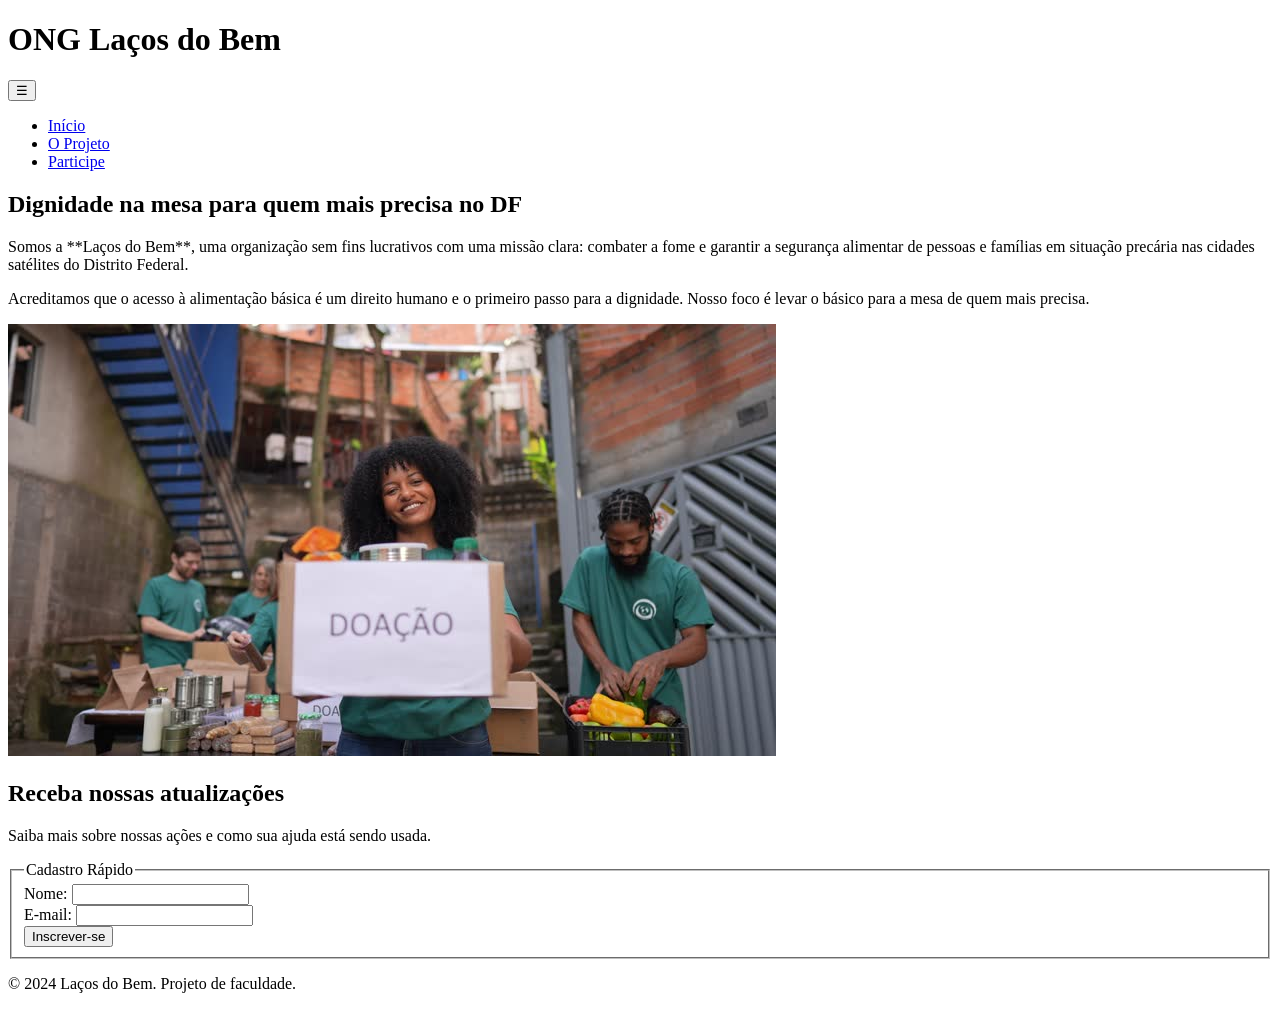
==== index.html @ 1b464062 "Etapa 1: Estrutura HTML Pura" ====
<!DOCTYPE html>
<html lang="pt-br">
<head>
    <meta charset="UTF-8">
    <meta name="viewport" content="width=device-width, initial-scale=1.0">
    <title>Laços do Bem - Comunidades do DF</title>
    
</head>
<body>

    <header>
        <h1>ONG Laços do Bem</h1>
    </header>

    <nav>
        <button class="menu-hamburger" aria-label="Abrir menu">☰</button>
        <ul>
            <li><a href="index.html">Início</a></li>
            <li><a href="projeto.html">O Projeto</a></li>
            <li><a href="cadastro.html">Participe</a></li>
        </ul>
    </nav>

    <main>

        <section id="apresentacao">
            <h2>Dignidade na mesa para quem mais precisa no DF</h2>
            <p>
                Somos a **Laços do Bem**, uma organização sem fins lucrativos com uma missão clara: 
                combater a fome e garantir a segurança alimentar de pessoas e famílias em situação precária
                nas cidades satélites do Distrito Federal.
            </p>
            <p>
                Acreditamos que o acesso à alimentação básica é um direito humano e o primeiro passo para
                a dignidade. Nosso foco é levar o básico para a mesa de quem mais precisa.
            </p>
        </section>

        <section id="hero-image">
            <img src="../Imagens/doacao_caixa.jpg" alt="Voluntária da ONG Laços do Bem segurando caixa de doação.">
        </section>


        <section id="newsletter">
            <h2>Receba nossas atualizações</h2>
            <p>Saiba mais sobre nossas ações e como sua ajuda está sendo usada.</p>
            <form action="#" method="post">
                <fieldset>
                    <legend>Cadastro Rápido</legend>
                    <div>
                        <label for="nome-news">Nome:</label>
                        <input type="text" id="nome-news" name="nome_newsletter">
                    </div>
                    <div>
                        <label for="email-news">E-mail:</label>
                        <input type="email" id="email-news" name="email_newsletter" required>
                    </div>
                    <button type="submit">Inscrever-se</button>
                </fieldset>
            </form>
        </section>

    </main>

    <footer>
        <p>&copy; 2024 Laços do Bem. Projeto de faculdade.</p>
    </footer>

</body>
</html>
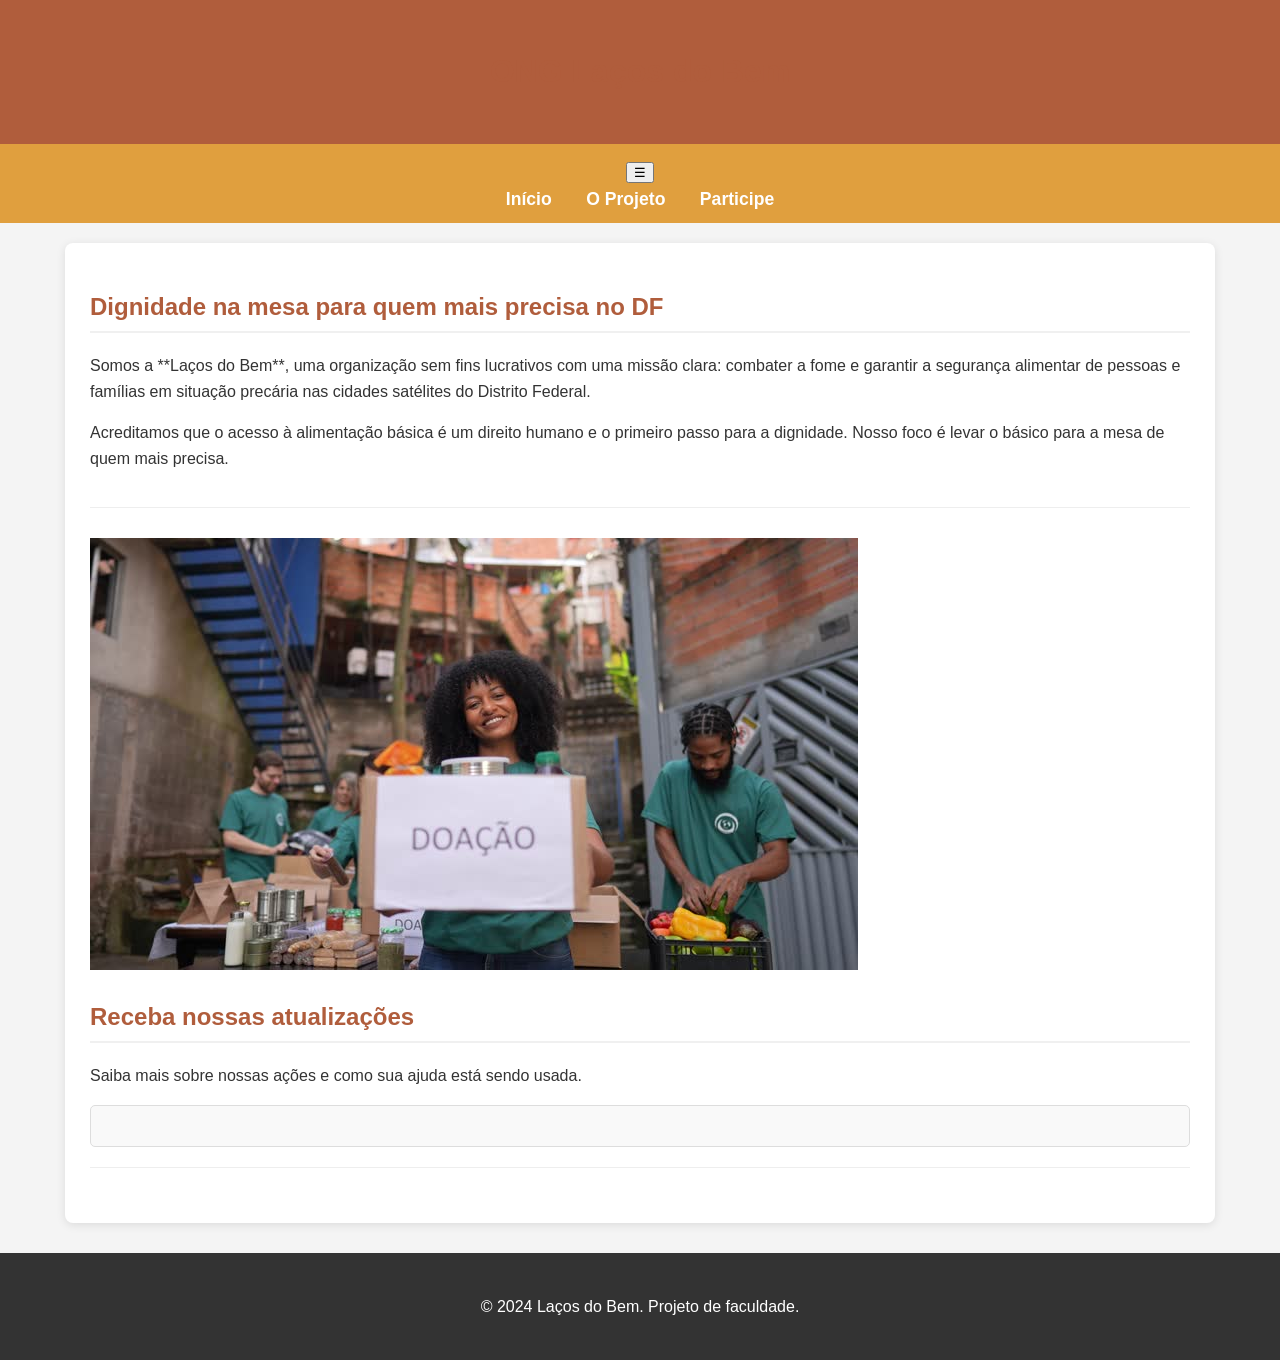
==== commit b5e9a385: "Etapa 2: Adiciona CSS (cores quentes) e melhora textos" ====
--- a/index.html
+++ b/index.html
@@ -4,7 +4,7 @@
     <meta charset="UTF-8">
     <meta name="viewport" content="width=device-width, initial-scale=1.0">
     <title>Laços do Bem - Comunidades do DF</title>
-    
+    <link rel="stylesheet" href="CSS/style.css">
 </head>
 <body>
 
@@ -22,7 +22,6 @@
     </nav>
 
     <main>
-
         <section id="apresentacao">
             <h2>Dignidade na mesa para quem mais precisa no DF</h2>
             <p>
@@ -36,28 +35,16 @@
             </p>
         </section>
 
-        <section id="hero-image">
-            <img src="../Imagens/doacao_caixa.jpg" alt="Voluntária da ONG Laços do Bem segurando caixa de doação.">
-        </section>
+        <div id="hero-image">
+            <img src="Imagens/doacao_caixa.jpg" alt="Voluntária da ONG Laços do Bem segurando caixa de doação.">
+        </div>
 
 
         <section id="newsletter">
             <h2>Receba nossas atualizações</h2>
             <p>Saiba mais sobre nossas ações e como sua ajuda está sendo usada.</p>
             <form action="#" method="post">
-                <fieldset>
-                    <legend>Cadastro Rápido</legend>
-                    <div>
-                        <label for="nome-news">Nome:</label>
-                        <input type="text" id="nome-news" name="nome_newsletter">
-                    </div>
-                    <div>
-                        <label for="email-news">E-mail:</label>
-                        <input type="email" id="email-news" name="email_newsletter" required>
-                    </div>
-                    <button type="submit">Inscrever-se</button>
-                </fieldset>
-            </form>
+                </form>
         </section>
 
     </main>
@@ -66,5 +53,6 @@
         <p>&copy; 2024 Laços do Bem. Projeto de faculdade.</p>
     </footer>
 
+    <script src="JS/script.js"></script>
 </body>
 </html>
--- a/CSS/style.css
+++ b/CSS/style.css
@@ -0,0 +1,102 @@
+/* --- GLOBAIS --- */
+body {
+    font-family: Arial, sans-serif;
+    line-height: 1.6;
+    background-color: #f4f4f4;
+    color: #333;
+    margin: 0;
+    padding: 0;
+}
+
+/* --- ESTRUTURA PRINCIPAL (CORES QUENTES) --- */
+header, footer {
+    width: 100%;
+    color: #ffffff;
+    text-align: center;
+    padding: 25px 0;
+}
+header {
+    background-color: #b05d3c; /* --- MUDOU: Era Azul Escuro, agora é Terracota Escuro --- */
+    border-bottom: 5px solid #e09f3e; /* --- MUDOU: Era Azul Vibrante, agora é Mostarda/Ouro --- */
+}
+footer {
+    background-color: #333; /* Rodapé escuro (Mantido) */
+    margin-top: 30px;
+}
+main {
+    max-width: 1100px;
+    margin: 20px auto;
+    padding: 25px;
+    background-color: #ffffff;
+    border-radius: 8px;
+    box-shadow: 0 2px 10px rgba(0, 0, 0, 0.1);
+}
+
+/* --- NAVEGAÇÃO (CORES QUENTES) --- */
+nav {
+    background-color: #e09f3e; /* --- MUDOU: Era Azul Vibrante, agora é Mostarda/Ouro --- */
+    padding: 10px 0;
+    text-align: center;
+}
+nav ul {
+    list-style: none;
+    padding: 0;
+    margin: 0;
+}
+nav li {
+    display: inline-block;
+    margin: 0 15px;
+}
+nav a {
+    color: #ffffff; /* Texto branco fica bom no mostarda */
+    text-decoration: none;
+    font-weight: bold;
+    font-size: 1.1em;
+}
+nav a:hover {
+    text-decoration: underline;
+}
+
+/* --- TÍTULOS E SEÇÕES (CORES QUENTES) --- */
+section {
+    margin-bottom: 30px;
+    padding-bottom: 20px;
+    border-bottom: 1px solid #eee;
+}
+h1, h2, h3 {
+    color: #b05d3c; /* --- MUDOU: Era Azul Escuro, agora é Terracota Escuro --- */
+}
+h2 {
+    border-bottom: 2px solid #f0f0f0;
+    padding-bottom: 5px;
+}
+
+/* --- FORMULÁRIOS (CORES QUENTES) --- */
+form {
+    background-color: #f9f9f9;
+    padding: 20px;
+    border-radius: 5px;
+    border: 1px solid #ddd;
+}
+fieldset { border: none; padding: 0; margin: 0; }
+legend { font-size: 1.2em; font-weight: bold; color: #333; margin-bottom: 15px; }
+label { display: block; margin-bottom: 5px; font-weight: bold; }
+input[type="text"],
+input[type="email"],
+input[type="tel"],
+textarea,
+select {
+    width: 95%;
+    padding: 10px;
+    margin-bottom: 15px;
+    border: 1px solid #ccc;
+    border-radius: 4px;
+    font-size: 1em;
+}
+button[type="submit"] {
+    background-color: #e09f3e; /* --- MUDOU: Botão com a cor Mostarda/Ouro --- */
+    color: white;
+    padding: 12px 20px;
+    border: none;
+    border-radius: 4px;
+    cursor:
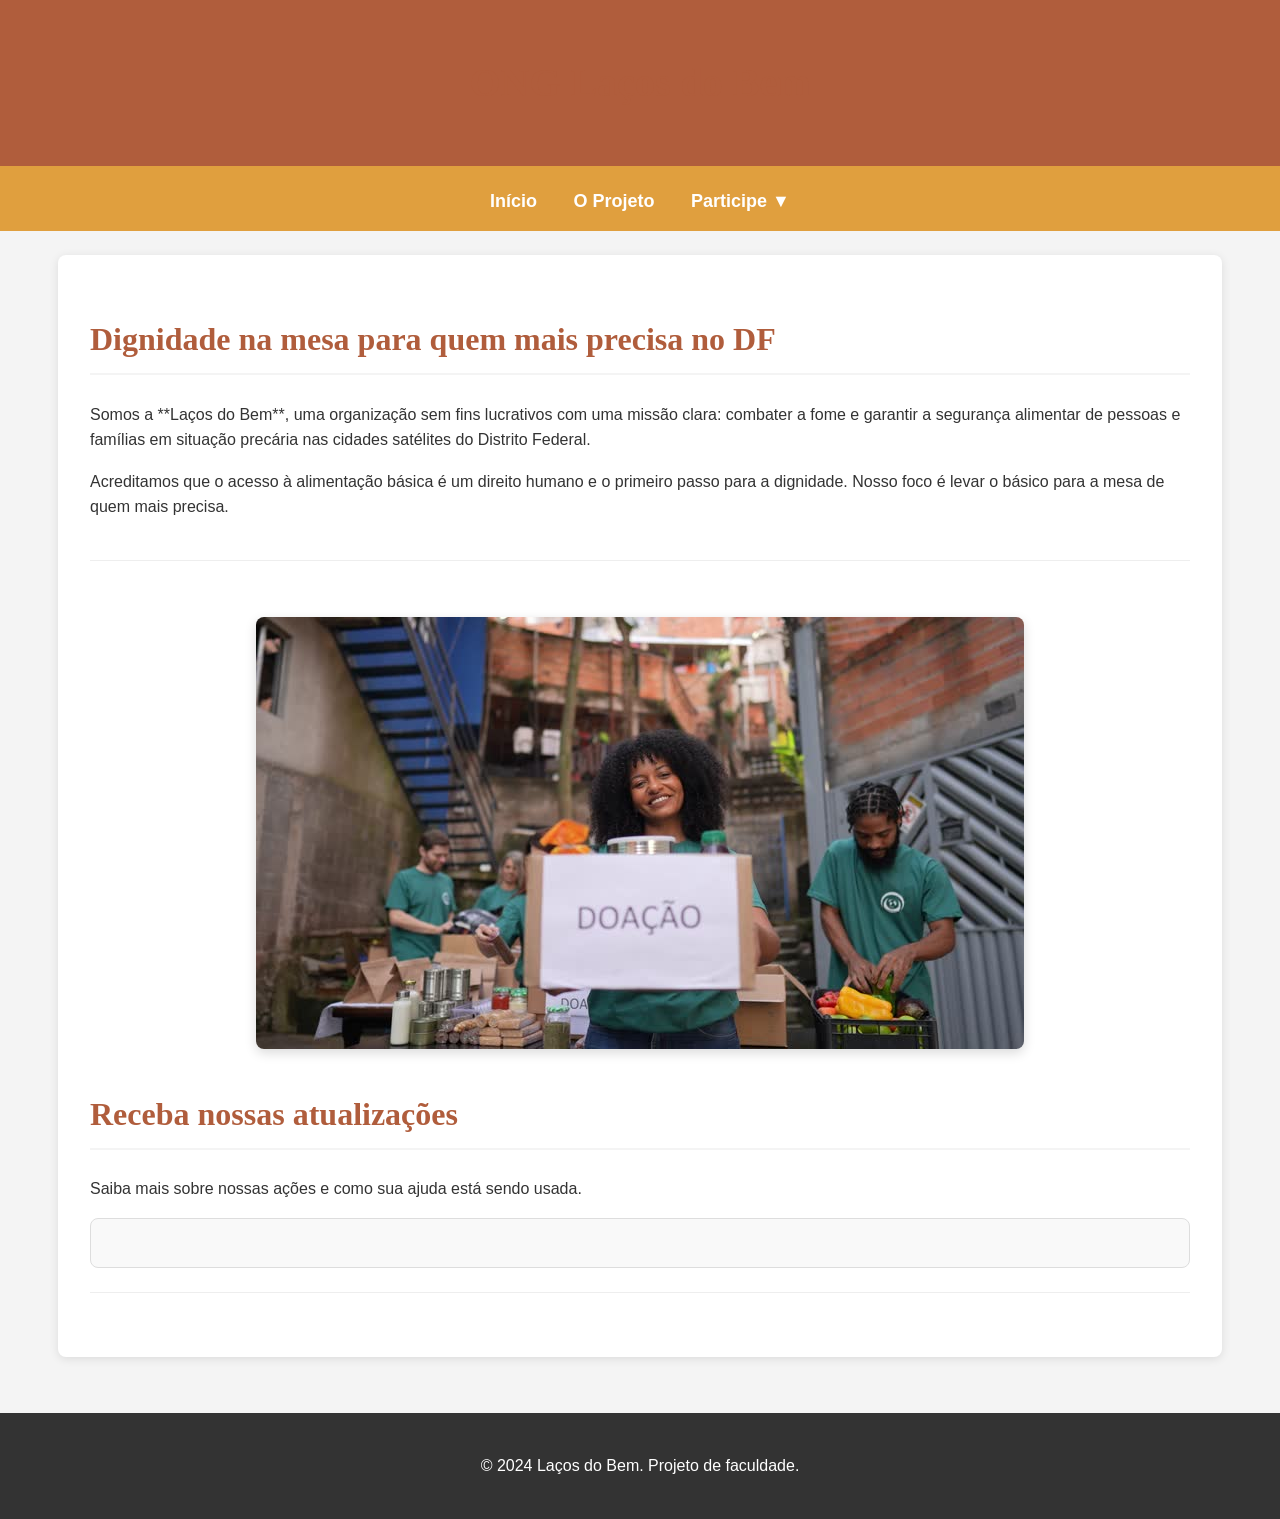
==== commit b49b0bcd: "Feat: Adiciona Submenu, Badges e reorganiza CSS" ====
--- a/index.html
+++ b/index.html
@@ -12,12 +12,18 @@
         <h1>ONG Laços do Bem</h1>
     </header>
 
-    <nav>
+   <nav>
         <button class="menu-hamburger" aria-label="Abrir menu">☰</button>
         <ul>
             <li><a href="index.html">Início</a></li>
             <li><a href="projeto.html">O Projeto</a></li>
-            <li><a href="cadastro.html">Participe</a></li>
+            
+            <li class="dropdown">
+                <a href="cadastro.html">Participe ▼</a> <ul class="submenu">
+                    <li><a href="cadastro.html#formulario-voluntariado">Seja Voluntário</a></li>
+                    <li><a href="cadastro.html#formulario-doacoes">Faça uma Doação</a></li>
+                </ul>
+            </li>
         </ul>
     </nav>
 
--- a/CSS/style.css
+++ b/CSS/style.css
@@ -1,41 +1,109 @@
+/* --- 1. SISTEMA DE DESIGN (VARIÁVEIS) --- */
+:root {
+    /* Paleta de Cores (Item 1.2) */
+    --cor-primaria: #b05d3c;      /* Terracota Escuro */
+    --cor-secundaria: #e09f3e;   /* Mostarda / Ouro */
+    --cor-fundo-claro: #f4f4f4;
+    --cor-fundo-branco: #ffffff;
+    --cor-texto: #333333;
+    --cor-texto-claro: #ffffff;
+    --cor-borda: #dddddd;
+    --cor-destaque-pix: #d9534f;
+    --cor-badge: #28a745;         /* Verde para "Ativo" */
+
+    /* Hierarquia Tipográfica (Item 1.3) */
+    --fonte-principal: Arial, sans-serif;
+    --fonte-titulo: 'Georgia', serif;
+    
+    --fs-base: 16px;
+    --fs-md: 1.125rem;
+    --fs-lg: 1.25rem;
+    --fs-xl: 1.5rem;
+    --fs-xxl: 2rem;
+    --fs-xxxl: 2.5rem;
+    
+    --fw-regular: 400;
+    --fw-bold: 700;
+
+    /* Sistema de Espaçamento (Item 1.4) */
+    --spacing-xs: 4px;
+    --spacing-sm: 8px;
+    --spacing-md: 16px;
+    --spacing-lg: 24px;
+    --spacing-xl: 32px;
+    --spacing-xxl: 48px;
+
+    --largura-maxima: 1100px;
+    --border-radius: 8px;
+}
+
+/* --- 2. LEIAUTES E ESTRUTURA --- */
+
 /* --- GLOBAIS --- */
 body {
-    font-family: Arial, sans-serif;
+    font-family: var(--fonte-principal);
+    font-size: var(--fs-base);
     line-height: 1.6;
-    background-color: #f4f4f4;
-    color: #333;
+    background-color: var(--cor-fundo-claro);
+    color: var(--cor-texto);
     margin: 0;
     padding: 0;
-}
-
-/* --- ESTRUTURA PRINCIPAL (CORES QUENTES) --- */
+
+    /* Item 2.1: LEIAUTE COM CSS GRID */
+    display: grid;
+    grid-template-rows: auto 1fr auto; /* Header, Main (flexível), Footer */
+    min-height: 100vh;
+}
+
+/* ESTRUTURA PRINCIPAL */
 header, footer {
     width: 100%;
-    color: #ffffff;
+    color: var(--cor-texto-claro);
     text-align: center;
-    padding: 25px 0;
+    padding: var(--spacing-lg) 0;
 }
 header {
-    background-color: #b05d3c; /* --- MUDOU: Era Azul Escuro, agora é Terracota Escuro --- */
-    border-bottom: 5px solid #e09f3e; /* --- MUDOU: Era Azul Vibrante, agora é Mostarda/Ouro --- */
+    background-color: var(--cor-primaria);
+    border-bottom: 5px solid var(--cor-secundaria);
 }
 footer {
-    background-color: #333; /* Rodapé escuro (Mantido) */
-    margin-top: 30px;
+    background-color: var(--cor-texto);
+    margin-top: var(--spacing-xl);
 }
 main {
-    max-width: 1100px;
-    margin: 20px auto;
-    padding: 25px;
-    background-color: #ffffff;
-    border-radius: 8px;
+    width: 100%;
+    max-width: var(--largura-maxima);
+    margin: var(--spacing-lg) auto;
+    padding: var(--spacing-xl);
+    background-color: var(--cor-fundo-branco);
+    border-radius: var(--border-radius);
     box-shadow: 0 2px 10px rgba(0, 0, 0, 0.1);
 }
 
-/* --- NAVEGAÇÃO (CORES QUENTES) --- */
+/* Item 2.2: FLEXBOX (Galeria) */
+#galeria {
+    display: flex;
+    justify-content: space-around;
+    flex-wrap: wrap;
+    gap: var(--spacing-md);
+}
+#galeria figure {
+    margin: 0; /* Gap cuida do espaçamento */
+    text-align: center;
+    flex-basis: 300px;
+}
+#galeria img {
+    border-radius: var(--border-radius);
+    border: 1px solid var(--cor-borda);
+    box-shadow: 0 2px 4px rgba(0,0,0,0.1);
+}
+
+/* --- 3. NAVEGAÇÃO --- */
+
+/* Menu Principal */
 nav {
-    background-color: #e09f3e; /* --- MUDOU: Era Azul Vibrante, agora é Mostarda/Ouro --- */
-    padding: 10px 0;
+    background-color: var(--cor-secundaria);
+    padding: var(--spacing-md) 0;
     text-align: center;
 }
 nav ul {
@@ -45,42 +113,70 @@
 }
 nav li {
     display: inline-block;
-    margin: 0 15px;
+    margin: 0 var(--spacing-md);
 }
 nav a {
-    color: #ffffff; /* Texto branco fica bom no mostarda */
+    color: var(--cor-texto-claro);
     text-decoration: none;
-    font-weight: bold;
-    font-size: 1.1em;
+    font-weight: var(--fw-bold);
+    font-size: var(--fs-md);
 }
 nav a:hover {
     text-decoration: underline;
 }
 
-/* --- TÍTULOS E SEÇÕES (CORES QUENTES) --- */
-section {
-    margin-bottom: 30px;
-    padding-bottom: 20px;
-    border-bottom: 1px solid #eee;
-}
-h1, h2, h3 {
-    color: #b05d3c; /* --- MUDOU: Era Azul Escuro, agora é Terracota Escuro --- */
-}
-h2 {
-    border-bottom: 2px solid #f0f0f0;
-    padding-bottom: 5px;
-}
-
-/* --- FORMULÁRIOS (CORES QUENTES) --- */
+/* Item 3.1: Submenu Dropdown */
+.submenu {
+    display: none;
+    position: absolute;
+    background-color: var(--cor-primaria);
+    min-width: 160px;
+    box-shadow: 0px 8px 16px 0px rgba(0,0,0,0.2);
+    z-index: 1001;
+    border-radius: 0 0 var(--border-radius) var(--border-radius);
+    padding: 0;
+    margin-top: 10px;
+}
+.submenu li a {
+    color: var(--cor-texto-claro);
+    padding: 12px 16px;
+    text-decoration: none;
+    display: block;
+    text-align: left;
+    font-size: 0.95rem;
+}
+.submenu li a:hover {
+    background-color: #c78d36;
+    text-decoration: none;
+}
+.dropdown:hover .submenu {
+    display: block;
+}
+
+/* Item 3.2: Menu Hambúrguer */
+.menu-hamburger {
+    display: none;
+    background: none;
+    border: none;
+    color: var(--cor-texto-claro);
+    font-size: 2.5rem;
+    cursor: pointer;
+    padding: 0 var(--spacing-md);
+}
+
+/* --- 4. COMPONENTES DE INTERFACE --- */
+
+/* Formulários */
 form {
     background-color: #f9f9f9;
-    padding: 20px;
-    border-radius: 5px;
-    border: 1px solid #ddd;
+    padding: var(--spacing-lg);
+    border-radius: var(--border-radius);
+    border: 1px solid var(--cor-borda);
 }
 fieldset { border: none; padding: 0; margin: 0; }
-legend { font-size: 1.2em; font-weight: bold; color: #333; margin-bottom: 15px; }
-label { display: block; margin-bottom: 5px; font-weight: bold; }
+legend { font-size: var(--fs-lg); font-weight: var(--fw-bold); color: var(--cor-texto); margin-bottom: var(--spacing-md); }
+label { display: block; margin-bottom: var(--spacing-sm); font-weight: var(--fw-bold); }
+
 input[type="text"],
 input[type="email"],
 input[type="tel"],
@@ -88,15 +184,201 @@
 select {
     width: 95%;
     padding: 10px;
-    margin-bottom: 15px;
+    margin-bottom: var(--spacing-md);
     border: 1px solid #ccc;
     border-radius: 4px;
-    font-size: 1em;
-}
+    font-size: var(--fs-base);
+}
+
+/* Item 4.2: Estados de Botão */
 button[type="submit"] {
-    background-color: #e09f3e; /* --- MUDOU: Botão com a cor Mostarda/Ouro --- */
-    color: white;
+    background-color: var(--cor-secundaria);
+    color: var(--cor-texto-claro);
     padding: 12px 20px;
     border: none;
     border-radius: 4px;
-    cursor:+    cursor: pointer;
+    font-size: var(--fs-base);
+    font-weight: var(--fw-bold);
+    transition: background-color 0.2s ease;
+}
+button[type="submit"]:hover {
+    background-color: #c78d36;
+}
+button[type="submit"]:focus {
+    outline: 3px solid var(--cor-primaria);
+    outline-offset: 2px;
+}
+button[type="submit"]:active {
+    transform: translateY(1px);
+}
+
+/* Item 4.5: Badges/Tags (CÓDIGO NOVO) */
+.badge {
+    display: inline-block;
+    padding: var(--spacing-xs) var(--spacing-md);
+    font-size: 0.85rem;
+    font-weight: var(--fw-bold);
+    font-family: var(--fonte-principal);
+    color: var(--cor-texto-claro);
+    background-color: var(--cor-badge); /* Verde */
+    border-radius: 12px;
+    vertical-align: middle;
+    margin-left: var(--spacing-sm);
+}
+
+/* --- OUTROS ELEMENTOS --- */
+
+/* Títulos */
+section {
+    margin-bottom: var(--spacing-xl);
+    padding-bottom: var(--spacing-lg);
+    border-bottom: 1px solid #eee;
+}
+h1, h2, h3 {
+    font-family: var(--fonte-titulo);
+    color: var(--cor-primaria);
+    font-weight: var(--fw-bold);
+}
+h1 { font-size: var(--fs-xxxl); }
+h2 {
+    font-size: var(--fs-xxl);
+    border-bottom: 2px solid var(--cor-fundo-claro);
+    padding-bottom: var(--spacing-sm);
+}
+h3 { font-size: var(--fs-xl); }
+
+/* Destaque do PIX */
+#formulario-doacoes p strong { 
+    color: var(--cor-destaque-pix);
+    font-size: var(--fs-lg);
+    background-color: #fcf8e3;
+    padding: var(--spacing-sm);
+}
+
+/* Imagem Principal (HERO) */
+#hero-image {
+    text-align: center;
+    margin-bottom: var(--spacing-xl);
+    padding-top: var(--spacing-lg);
+}
+#hero-image img {
+    max-width: 90%;
+    height: auto;
+    border-radius: var(--border-radius);
+    box-shadow: 0 4px 12px rgba(0,0,0,0.15);
+}
+
+/* Tabela */
+table {
+    width: 100%;
+    border-collapse: collapse;
+    margin-top: var(--spacing-lg);
+}
+caption { font-size: var(--fs-lg); font-weight: var(--fw-bold); margin-bottom: var(--spacing-md); }
+th, td { border: 1px solid var(--cor-borda); padding: 12px; text-align: left; }
+thead { background-color: var(--cor-fundo-claro); }
+
+/* Canvas */
+canvas {
+    border: 1px dashed #ccc;
+    margin-top: var(--spacing-md);
+}
+
+/* --- 2. BREAKPOINTS (Item 2.3) --- */
+
+/* Breakpoint 1: Tablet (1024px) */
+@media (max-width: 1024px) {
+    main {
+        width: 90%;
+        margin: var(--spacing-lg) auto;
+        padding: var(--spacing-lg);
+    }
+    h1 { font-size: var(--fs-xxl); }
+    h2 { font-size: var(--fs-xl); }
+}
+
+/* Breakpoint 2: Mobile (768px) */
+@media (max-width: 768px) {
+    header h1 { font-size: var(--fs-xl); }
+    h2 { font-size: var(--fs-lg); }
+
+    /* Menu Responsivo */
+    nav {
+        display: flex; 
+        justify-content: flex-end;
+        align-items: center;
+        position: relative;
+    }
+    .menu-hamburger {
+        display: block;
+    }
+    nav ul {
+        display: none;
+        position: absolute;
+        top: 100%;
+        right: 0;
+        background-color: var(--cor-primaria);
+        width: 100%;
+        z-index: 1000;
+    }
+    nav ul.ativo {
+        display: block;
+    }
+    nav li {
+        display: block;
+        text-align: center;
+        border-bottom: 1px solid var(--cor-secundaria);
+    }
+    nav li:last-child { border-bottom: none; }
+    nav a { padding: var(--spacing-md); display: block; }
+
+    /* Submenu no mobile */
+    .dropdown > a {
+        padding-right: var(--spacing-md);
+    }
+    .submenu {
+        display: block;
+        position: static;
+        background-color: transparent;
+        box-shadow: none;
+        width: 100%;
+        margin-top: 0;
+        border-radius: 0;
+    }
+    .submenu li a {
+        text-align: center;
+        background-color: #a15334;
+        font-size: 1rem;
+        padding: 10px;
+    }
+
+    /* Galeria vira coluna */
+    #galeria {
+        flex-direction: column;
+        align-items: center;
+    }
+
+    /* Formulários mobile */
+    input[type="text"],
+    input[type="email"],
+    input[type="tel"],
+    textarea,
+    select,
+    button[type="submit"] {
+        width: 90%;
+    }
+}
+
+/* Breakpoint 3: Mobile Pequeno (480px) */
+@media (max-width: 480px) {
+    :root {
+        --fs-base: 14px;
+        --fs-xl: 1.25rem;
+        --fs-xxl: 1.5rem;
+    }
+    main {
+        width: 95%;
+        padding: var(--spacing-md);
+    }
+}
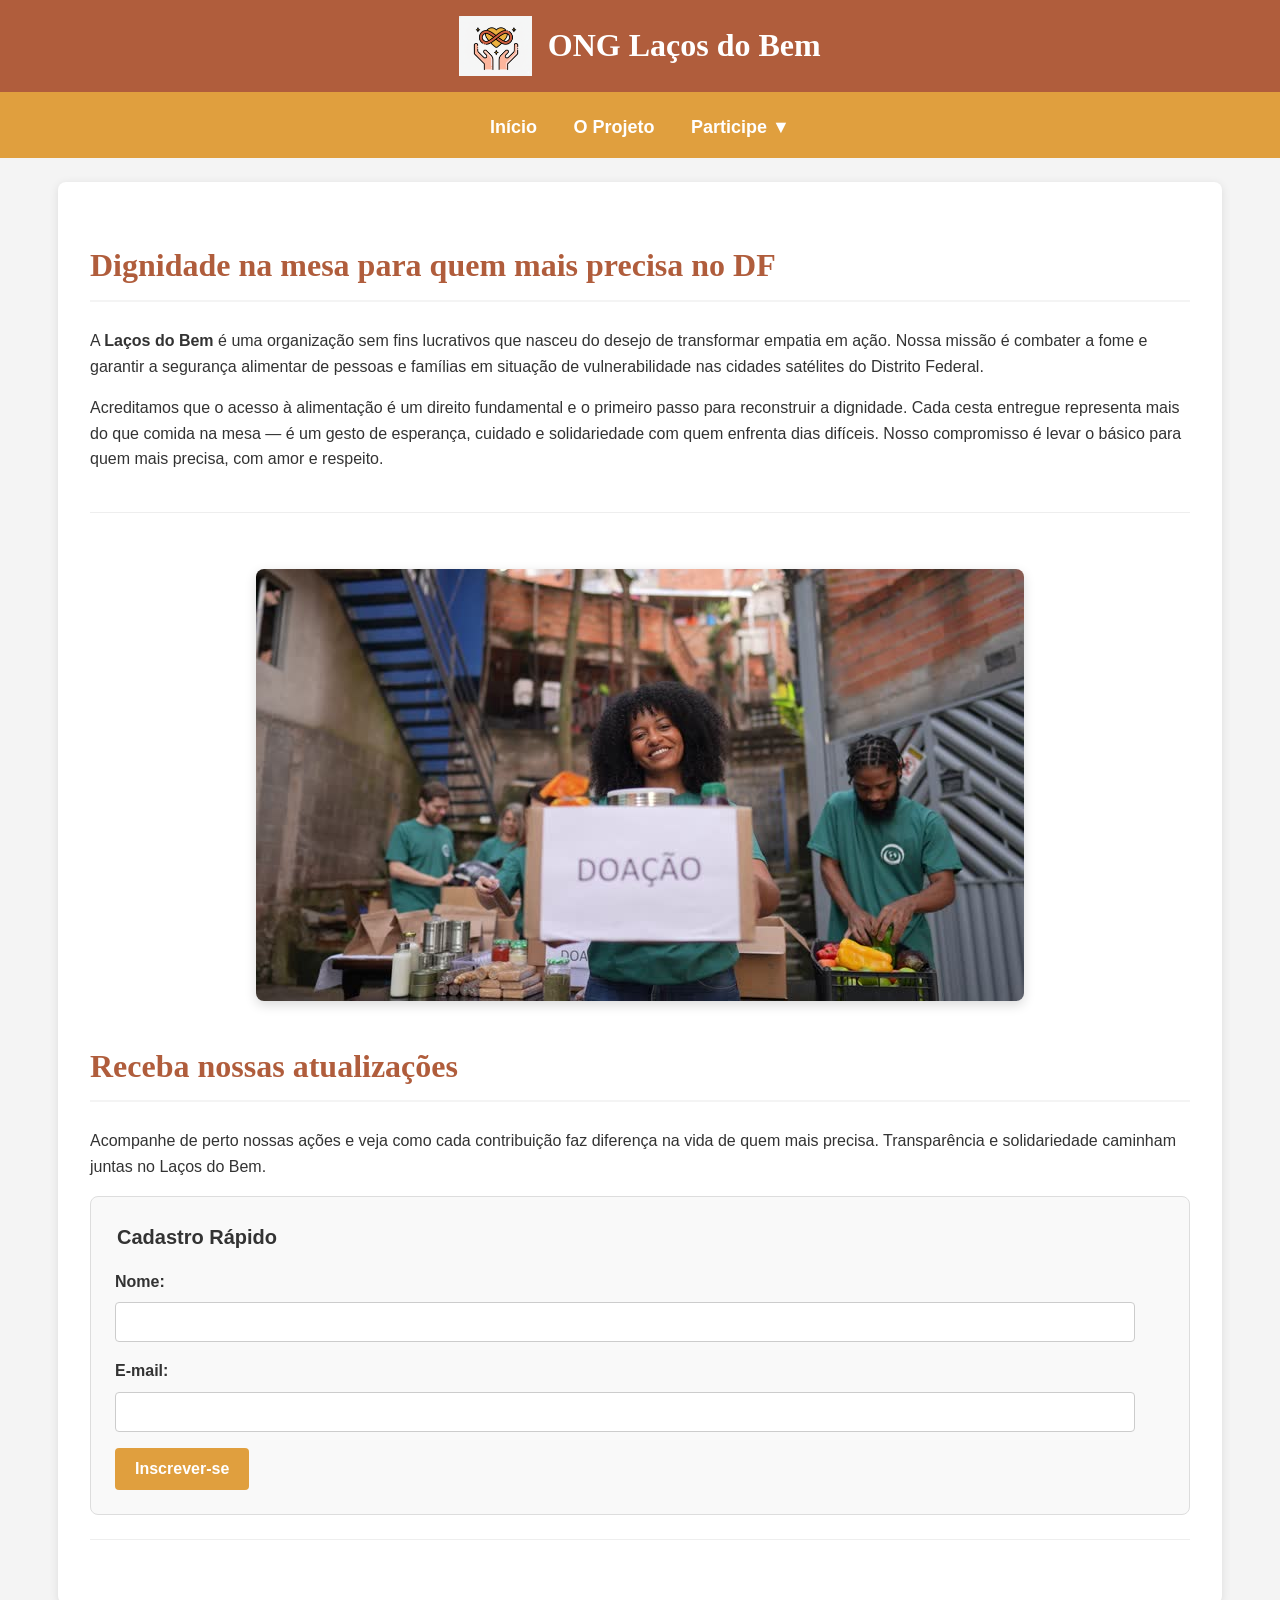
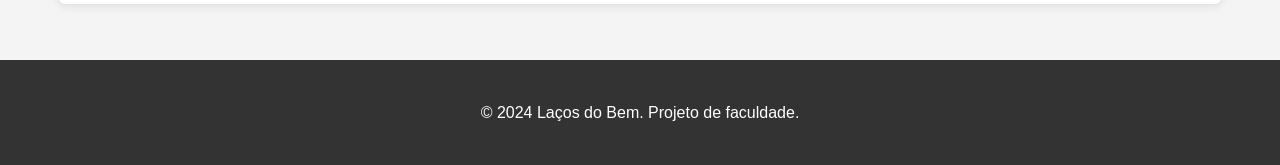
==== commit 5d2763ac: "Etapa 3: Adiciona JavaScript (Menu, Gráfico, Máscaras), Logo e Textos Finais" ====
--- a/index.html
+++ b/index.html
@@ -9,17 +9,20 @@
 <body>
 
     <header>
-        <h1>ONG Laços do Bem</h1>
+        <div class="container-header"> 
+            <img src="Imagens/logo_lacos_do_bem.png" alt="Logo Laços do Bem" class="logo-ong">
+            <h1>ONG Laços do Bem</h1>
+        </div>
     </header>
 
-   <nav>
+    <nav>
         <button class="menu-hamburger" aria-label="Abrir menu">☰</button>
         <ul>
             <li><a href="index.html">Início</a></li>
             <li><a href="projeto.html">O Projeto</a></li>
-            
             <li class="dropdown">
-                <a href="cadastro.html">Participe ▼</a> <ul class="submenu">
+                <a href="cadastro.html">Participe ▼</a>
+                <ul class="submenu">
                     <li><a href="cadastro.html#formulario-voluntariado">Seja Voluntário</a></li>
                     <li><a href="cadastro.html#formulario-doacoes">Faça uma Doação</a></li>
                 </ul>
@@ -28,16 +31,18 @@
     </nav>
 
     <main>
+
         <section id="apresentacao">
             <h2>Dignidade na mesa para quem mais precisa no DF</h2>
             <p>
-                Somos a **Laços do Bem**, uma organização sem fins lucrativos com uma missão clara: 
-                combater a fome e garantir a segurança alimentar de pessoas e famílias em situação precária
+                A <strong>Laços do Bem</strong> é uma organização sem fins lucrativos que nasceu do desejo de transformar empatia em ação. 
+                Nossa missão é combater a fome e garantir a segurança alimentar de pessoas e famílias em situação de vulnerabilidade 
                 nas cidades satélites do Distrito Federal.
             </p>
             <p>
-                Acreditamos que o acesso à alimentação básica é um direito humano e o primeiro passo para
-                a dignidade. Nosso foco é levar o básico para a mesa de quem mais precisa.
+                Acreditamos que o acesso à alimentação é um direito fundamental e o primeiro passo para reconstruir a dignidade. 
+                Cada cesta entregue representa mais do que comida na mesa — é um gesto de esperança, cuidado e solidariedade 
+                com quem enfrenta dias difíceis. Nosso compromisso é levar o básico para quem mais precisa, com amor e respeito.
             </p>
         </section>
 
@@ -48,9 +53,24 @@
 
         <section id="newsletter">
             <h2>Receba nossas atualizações</h2>
-            <p>Saiba mais sobre nossas ações e como sua ajuda está sendo usada.</p>
+            <p>
+                Acompanhe de perto nossas ações e veja como cada contribuição faz diferença na vida de quem mais precisa. 
+                Transparência e solidariedade caminham juntas no Laços do Bem.
+            </p>
             <form action="#" method="post">
-                </form>
+                <fieldset>
+                    <legend>Cadastro Rápido</legend>
+                    <div>
+                        <label for="nome-news">Nome:</label>
+                        <input type="text" id="nome-news" name="nome_newsletter">
+                    </div>
+                    <div>
+                        <label for="email-news">E-mail:</label>
+                        <input type="email" id="email-news" name="email_newsletter" required>
+                    </div>
+                    <button type="submit">Inscrever-se</button>
+                </fieldset>
+            </form>
         </section>
 
     </main>
--- a/CSS/style.css
+++ b/CSS/style.css
@@ -1,31 +1,29 @@
-/* --- 1. SISTEMA DE DESIGN (VARIÁVEIS) --- */
+/* --- 1. MINHAS VARIÁVEIS DE DESIGN --- */
 :root {
-    /* Paleta de Cores (Item 1.2) */
-    --cor-primaria: #b05d3c;      /* Terracota Escuro */
-    --cor-secundaria: #e09f3e;   /* Mostarda / Ouro */
+    /* Cores */
+    --cor-primaria: #b05d3c;
+    --cor-secundaria: #e09f3e;
     --cor-fundo-claro: #f4f4f4;
     --cor-fundo-branco: #ffffff;
     --cor-texto: #333333;
     --cor-texto-claro: #ffffff;
     --cor-borda: #dddddd;
     --cor-destaque-pix: #d9534f;
-    --cor-badge: #28a745;         /* Verde para "Ativo" */
-
-    /* Hierarquia Tipográfica (Item 1.3) */
+    --cor-badge: #28a745;
+
+    /* Tipografia */
     --fonte-principal: Arial, sans-serif;
     --fonte-titulo: 'Georgia', serif;
-    
     --fs-base: 16px;
     --fs-md: 1.125rem;
     --fs-lg: 1.25rem;
     --fs-xl: 1.5rem;
     --fs-xxl: 2rem;
     --fs-xxxl: 2.5rem;
-    
     --fw-regular: 400;
     --fw-bold: 700;
 
-    /* Sistema de Espaçamento (Item 1.4) */
+    /* Espaçamento */
     --spacing-xs: 4px;
     --spacing-sm: 8px;
     --spacing-md: 16px;
@@ -33,11 +31,12 @@
     --spacing-xl: 32px;
     --spacing-xxl: 48px;
 
+    /* Outros */
     --largura-maxima: 1100px;
     --border-radius: 8px;
 }
 
-/* --- 2. LEIAUTES E ESTRUTURA --- */
+/* --- 2. LEIAUTE E ESTRUTURA --- */
 
 /* --- GLOBAIS --- */
 body {
@@ -48,28 +47,51 @@
     color: var(--cor-texto);
     margin: 0;
     padding: 0;
-
-    /* Item 2.1: LEIAUTE COM CSS GRID */
     display: grid;
-    grid-template-rows: auto 1fr auto; /* Header, Main (flexível), Footer */
+    grid-template-rows: auto 1fr auto; /* Layout Grid */
     min-height: 100vh;
 }
 
-/* ESTRUTURA PRINCIPAL */
-header, footer {
-    width: 100%;
-    color: var(--cor-texto-claro);
-    text-align: center;
-    padding: var(--spacing-lg) 0;
-}
+/* --- ESTRUTURA PRINCIPAL --- */
+
+/* Cabeçalho */
 header {
+    padding: 0;
     background-color: var(--cor-primaria);
     border-bottom: 5px solid var(--cor-secundaria);
-}
+    color: var(--cor-texto-claro);
+}
+.container-header {
+    display: flex;
+    align-items: center;
+    justify-content: center;
+    max-width: var(--largura-maxima);
+    margin: 0 auto;
+    padding: var(--spacing-md) 0;
+}
+.logo-ong {
+    height: 60px;
+    width: auto;
+    margin-right: var(--spacing-md);
+}
+header h1 {
+    margin: 0;
+    font-size: var(--fs-xxl);
+    color: inherit;
+    font-family: var(--fonte-titulo);
+}
+
+/* Rodapé */
 footer {
+    width: 100%;
+    color: var(--cor-texto-claro);
+    text-align: center;
     background-color: var(--cor-texto);
     margin-top: var(--spacing-xl);
-}
+    padding: var(--spacing-lg) 0;
+}
+
+/* Conteúdo Principal */
 main {
     width: 100%;
     max-width: var(--largura-maxima);
@@ -80,7 +102,7 @@
     box-shadow: 0 2px 10px rgba(0, 0, 0, 0.1);
 }
 
-/* Item 2.2: FLEXBOX (Galeria) */
+/* Galeria (Flexbox) */
 #galeria {
     display: flex;
     justify-content: space-around;
@@ -88,7 +110,7 @@
     gap: var(--spacing-md);
 }
 #galeria figure {
-    margin: 0; /* Gap cuida do espaçamento */
+    margin: 0;
     text-align: center;
     flex-basis: 300px;
 }
@@ -99,7 +121,6 @@
 }
 
 /* --- 3. NAVEGAÇÃO --- */
-
 /* Menu Principal */
 nav {
     background-color: var(--cor-secundaria);
@@ -111,10 +132,14 @@
     padding: 0;
     margin: 0;
 }
+/* Itens do menu */
 nav li {
     display: inline-block;
     margin: 0 var(--spacing-md);
 }
+nav li.dropdown { /* Item que contém o submenu */
+    position: relative;
+}
 nav a {
     color: var(--cor-texto-claro);
     text-decoration: none;
@@ -125,10 +150,11 @@
     text-decoration: underline;
 }
 
-/* Item 3.1: Submenu Dropdown */
+/* Submenu Dropdown */
 .submenu {
-    display: none;
+    display: none; /* Escondido por padrão */
     position: absolute;
+    left: 0;
     background-color: var(--cor-primaria);
     min-width: 160px;
     box-shadow: 0px 8px 16px 0px rgba(0,0,0,0.2);
@@ -137,6 +163,10 @@
     padding: 0;
     margin-top: 10px;
 }
+.submenu li {
+    display: block; /* Um embaixo do outro */
+    margin: 0;
+}
 .submenu li a {
     color: var(--cor-texto-claro);
     padding: 12px 16px;
@@ -149,13 +179,14 @@
     background-color: #c78d36;
     text-decoration: none;
 }
+/* Mostra submenu no hover (Desktop) */
 .dropdown:hover .submenu {
     display: block;
 }
 
-/* Item 3.2: Menu Hambúrguer */
+/* Menu Hambúrguer */
 .menu-hamburger {
-    display: none;
+    display: none; /* Escondido por padrão */
     background: none;
     border: none;
     color: var(--cor-texto-claro);
@@ -164,8 +195,8 @@
     padding: 0 var(--spacing-md);
 }
 
+
 /* --- 4. COMPONENTES DE INTERFACE --- */
-
 /* Formulários */
 form {
     background-color: #f9f9f9;
@@ -190,7 +221,7 @@
     font-size: var(--fs-base);
 }
 
-/* Item 4.2: Estados de Botão */
+/* Botões */
 button[type="submit"] {
     background-color: var(--cor-secundaria);
     color: var(--cor-texto-claro);
@@ -213,7 +244,7 @@
     transform: translateY(1px);
 }
 
-/* Item 4.5: Badges/Tags (CÓDIGO NOVO) */
+/* Badges/Tags */
 .badge {
     display: inline-block;
     padding: var(--spacing-xs) var(--spacing-md);
@@ -221,14 +252,14 @@
     font-weight: var(--fw-bold);
     font-family: var(--fonte-principal);
     color: var(--cor-texto-claro);
-    background-color: var(--cor-badge); /* Verde */
+    background-color: var(--cor-badge);
     border-radius: 12px;
     vertical-align: middle;
     margin-left: var(--spacing-sm);
 }
 
+
 /* --- OUTROS ELEMENTOS --- */
-
 /* Títulos */
 section {
     margin-bottom: var(--spacing-xl);
@@ -240,7 +271,7 @@
     color: var(--cor-primaria);
     font-weight: var(--fw-bold);
 }
-h1 { font-size: var(--fs-xxxl); }
+/* h1 estilizado no header */
 h2 {
     font-size: var(--fs-xxl);
     border-bottom: 2px solid var(--cor-fundo-claro);
@@ -249,7 +280,7 @@
 h3 { font-size: var(--fs-xl); }
 
 /* Destaque do PIX */
-#formulario-doacoes p strong { 
+#formulario-doacoes p strong {
     color: var(--cor-destaque-pix);
     font-size: var(--fs-lg);
     background-color: #fcf8e3;
@@ -285,36 +316,35 @@
     margin-top: var(--spacing-md);
 }
 
-/* --- 2. BREAKPOINTS (Item 2.3) --- */
-
-/* Breakpoint 1: Tablet (1024px) */
+
+/* --- BREAKPOINTS (Responsivo) --- */
+
+/* Tablet */
 @media (max-width: 1024px) {
     main {
         width: 90%;
         margin: var(--spacing-lg) auto;
         padding: var(--spacing-lg);
     }
-    h1 { font-size: var(--fs-xxl); }
     h2 { font-size: var(--fs-xl); }
 }
 
-/* Breakpoint 2: Mobile (768px) */
+/* Mobile */
 @media (max-width: 768px) {
-    header h1 { font-size: var(--fs-xl); }
     h2 { font-size: var(--fs-lg); }
 
     /* Menu Responsivo */
     nav {
-        display: flex; 
+        display: flex;
         justify-content: flex-end;
         align-items: center;
         position: relative;
     }
     .menu-hamburger {
-        display: block;
+        display: block; /* Mostra o botão */
     }
     nav ul {
-        display: none;
+        display: none; /* Esconde a lista principal */
         position: absolute;
         top: 100%;
         right: 0;
@@ -323,22 +353,26 @@
         z-index: 1000;
     }
     nav ul.ativo {
-        display: block;
-    }
-    nav li {
+        display: block; /* JS mostra a lista */
+    }
+    nav li { /* Itens em coluna */
         display: block;
         text-align: center;
         border-bottom: 1px solid var(--cor-secundaria);
     }
+     nav li.dropdown { /* Ajuste do dropdown no mobile */
+        position: static;
+        margin: 0;
+    }
     nav li:last-child { border-bottom: none; }
     nav a { padding: var(--spacing-md); display: block; }
 
     /* Submenu no mobile */
     .dropdown > a {
-        padding-right: var(--spacing-md);
+        padding-right: var(--spacing-md); /* Remove espaço da seta */
     }
     .submenu {
-        display: block;
+        display: none; /* Escondido por padrão */
         position: static;
         background-color: transparent;
         box-shadow: none;
@@ -346,11 +380,18 @@
         margin-top: 0;
         border-radius: 0;
     }
+    .dropdown.aberto .submenu { /* JS mostra o submenu */
+        display: block;
+    }
+    .submenu li {
+         border-bottom: none; /* Remove borda herdada */
+    }
     .submenu li a {
         text-align: center;
-        background-color: #a15334;
+        background-color: #a15334; /* Terracota mais claro */
         font-size: 1rem;
         padding: 10px;
+        border-top: 1px solid var(--cor-secundaria); /* Linha divisória */
     }
 
     /* Galeria vira coluna */
@@ -370,7 +411,7 @@
     }
 }
 
-/* Breakpoint 3: Mobile Pequeno (480px) */
+/* Mobile Pequeno */
 @media (max-width: 480px) {
     :root {
         --fs-base: 14px;
@@ -381,4 +422,22 @@
         width: 95%;
         padding: var(--spacing-md);
     }
+}
+/* --- Estilo Dados Bancários --- */
+.dados-bancarios {
+    list-style: none;
+    padding-left: 0;
+    margin-top: var(--spacing-sm);
+    margin-bottom: var(--spacing-md);
+    background-color: var(--cor-fundo-claro); /* Fundo sutil */
+    padding: var(--spacing-md);
+    border-radius: var(--border-radius);
+    border: 1px solid var(--cor-borda);
+}
+.dados-bancarios li {
+    margin-bottom: var(--spacing-xs);
+}
+.dados-bancarios strong {
+    display: inline-block;
+    min-width: 80px; /* Alinha os dados */
 }
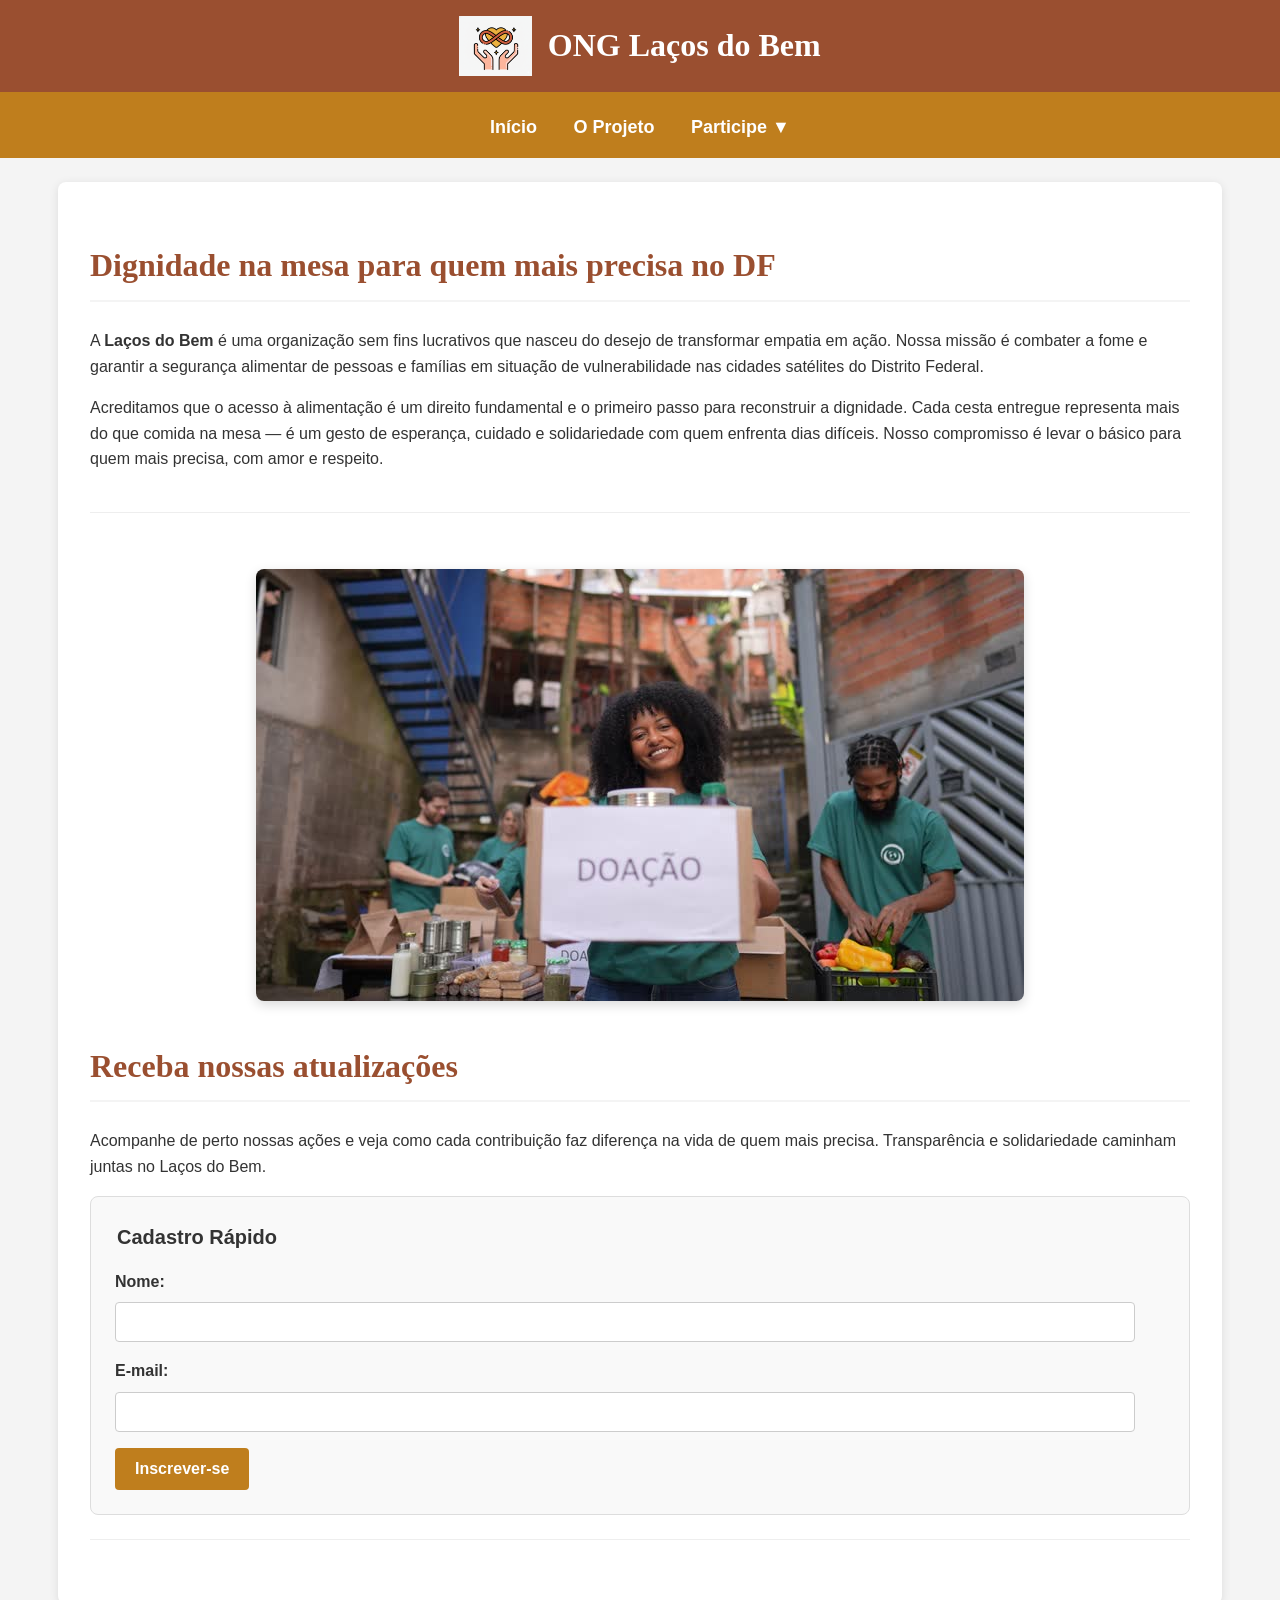
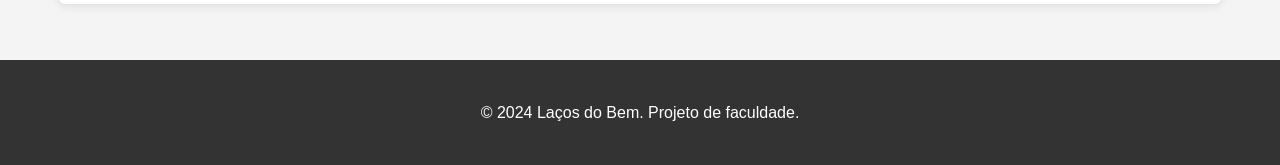
==== commit f4048176: "Entrega IV: Adiciona minificação de CSS e JS para produção" ====
--- a/index.html
+++ b/index.html
@@ -4,7 +4,7 @@
     <meta charset="UTF-8">
     <meta name="viewport" content="width=device-width, initial-scale=1.0">
     <title>Laços do Bem - Comunidades do DF</title>
-    <link rel="stylesheet" href="CSS/style.css">
+    <link rel="stylesheet" href="CSS/style.min.css">
 </head>
 <body>
 
@@ -79,6 +79,6 @@
         <p>&copy; 2024 Laços do Bem. Projeto de faculdade.</p>
     </footer>
 
-    <script src="JS/script.js"></script>
+    <script src="JS/script.min.js"></script>
 </body>
 </html>
--- a/CSS/style.min.css
+++ b/CSS/style.min.css
@@ -0,0 +1 @@
+.container-header,main{max-width:var(--largura-maxima)}#galeria img,main{border-radius:var(--border-radius)}.container-header,nav{padding:var(--spacing-md) 0}.submenu li,body,fieldset,header h1,nav ul{margin:0}body,legend{color:var(--cor-texto)}.dropdown:hover .submenu,.submenu li,.submenu li a,label{display:block}button[type=submit],nav{background-color:var(--cor-secundaria)}.submenu li a:hover,button[type=submit]:hover{background-color:#a16a18}.badge,body{font-family:var(--fonte-principal)}#galeria figure,#hero-image,footer,nav{text-align:center}#hero-image,section{margin-bottom:var(--spacing-xl)}footer,main,table{width:100%}.badge,button[type=submit],caption,h1,h2,h3,label,legend,nav a{font-weight:var(--fw-bold)}:root{--cor-primaria:#9A4F30;--cor-secundaria:#BF7E1D;--cor-fundo-claro:#f4f4f4;--cor-fundo-branco:#ffffff;--cor-texto:#333333;--cor-texto-claro:#ffffff;--cor-borda:#dddddd;--cor-destaque-pix:#d9534f;--cor-badge:#1F8536;--fonte-principal:Arial,sans-serif;--fonte-titulo:'Georgia',serif;--fs-base:16px;--fs-md:1.125rem;--fs-lg:1.25rem;--fs-xl:1.5rem;--fs-xxl:2rem;--fs-xxxl:2.5rem;--fw-regular:400;--fw-bold:700;--spacing-xs:4px;--spacing-sm:8px;--spacing-md:16px;--spacing-lg:24px;--spacing-xl:32px;--spacing-xxl:48px;--largura-maxima:1100px;--border-radius:8px}body{font-size:var(--fs-base);line-height:1.6;background-color:var(--cor-fundo-claro);padding:0;display:grid;grid-template-rows:auto 1fr auto;min-height:100vh}h1,h2,h3,header h1{font-family:var(--fonte-titulo)}.submenu,header{background-color:var(--cor-primaria)}header{padding:0;border-bottom:5px solid var(--cor-secundaria);color:var(--cor-texto-claro)}.container-header{display:flex;align-items:center;justify-content:center;margin:0 auto}.logo-ong{height:60px;width:auto;margin-right:var(--spacing-md)}header h1{font-size:var(--fs-xxl);color:inherit}.badge,.menu-hamburger,.submenu li a,button[type=submit],footer,nav a{color:var(--cor-texto-claro)}footer{background-color:var(--cor-texto);margin-top:var(--spacing-xl);padding:var(--spacing-lg) 0}main{margin:var(--spacing-lg) auto;padding:var(--spacing-xl);background-color:var(--cor-fundo-branco);box-shadow:0 2px 10px rgba(0,0,0,.1)}#galeria{display:flex;justify-content:space-around;flex-wrap:wrap;gap:var(--spacing-md)}#galeria figure{margin:0;flex-basis:300px}#galeria img{border:1px solid var(--cor-borda);box-shadow:0 2px 4px rgba(0,0,0,.1)}nav ul{list-style:none;padding:0}nav li{display:inline-block;margin:0 var(--spacing-md)}nav li.dropdown{position:relative}nav a{text-decoration:none;font-size:var(--fs-md)}nav a:hover{text-decoration:underline}.submenu{display:none;position:absolute;left:0;min-width:160px;box-shadow:0 8px 16px 0 rgba(0,0,0,.2);z-index:1001;border-radius:0 0 var(--border-radius) var(--border-radius);padding:0;margin-top:10px}.dados-bancarios,caption,legend{margin-bottom:var(--spacing-md)}.submenu li a{padding:12px 16px;text-decoration:none;text-align:left;font-size:.95rem}.submenu li a:hover{text-decoration:none}.menu-hamburger{display:none;background:0 0;border:none;font-size:2.5rem;cursor:pointer;padding:0 var(--spacing-md)}.dados-bancarios,form{border-radius:var(--border-radius)}form{background-color:#f9f9f9;padding:var(--spacing-lg);border:1px solid var(--cor-borda)}fieldset{border:none;padding:0}legend{font-size:var(--fs-lg)}label{margin-bottom:var(--spacing-sm)}input[type=email],input[type=tel],input[type=text],select,textarea{width:95%;padding:10px;margin-bottom:var(--spacing-md);border:1px solid #ccc;border-radius:4px;font-size:var(--fs-base)}button[type=submit]{padding:12px 20px;border:none;border-radius:4px;cursor:pointer;font-size:var(--fs-base);transition:background-color .2s}button[type=submit]:active{transform:translateY(1px)}.badge{display:inline-block;padding:var(--spacing-xs) var(--spacing-md);font-size:.85rem;background-color:var(--cor-badge);border-radius:12px;vertical-align:middle;margin-left:var(--spacing-sm)}.dados-bancarios,thead{background-color:var(--cor-fundo-claro)}section{padding-bottom:var(--spacing-lg);border-bottom:1px solid #eee}h1,h2,h3{color:var(--cor-primaria)}h2{font-size:var(--fs-xxl);border-bottom:2px solid var(--cor-fundo-claro);padding-bottom:var(--spacing-sm)}h3{font-size:var(--fs-xl)}#formulario-doacoes p strong{color:var(--cor-destaque-pix);font-size:var(--fs-lg);background-color:#fcf8e3;padding:var(--spacing-sm)}.dados-bancarios{list-style:none;padding-left:0;margin-top:var(--spacing-sm);padding:var(--spacing-md);border:1px solid var(--cor-borda)}.dados-bancarios li{margin-bottom:var(--spacing-xs)}.dados-bancarios strong{display:inline-block;min-width:80px}#hero-image{padding-top:var(--spacing-lg)}#hero-image img{max-width:90%;height:auto;border-radius:var(--border-radius);box-shadow:0 4px 12px rgba(0,0,0,.15)}table{border-collapse:collapse;margin-top:var(--spacing-lg)}caption{font-size:var(--fs-lg)}td,th{border:1px solid var(--cor-borda);padding:12px;text-align:left}canvas{border:1px dashed #ccc;margin-top:var(--spacing-md)}a:focus,button:focus,input[type=email]:focus,input[type=tel]:focus,input[type=text]:focus,select:focus,textarea:focus{outline:3px solid var(--cor-primaria);outline-offset:2px}button[type=submit]:focus{outline:0}@media (max-width:1024px){main{width:90%;margin:var(--spacing-lg) auto;padding:var(--spacing-lg)}h2{font-size:var(--fs-xl)}}@media (max-width:768px){.dropdown.aberto .submenu,.menu-hamburger,nav a,nav li,nav ul.ativo{display:block}h2{font-size:var(--fs-lg)}nav{display:flex;justify-content:flex-end;align-items:center;position:relative}.submenu,nav ul{display:none;width:100%}nav ul{position:absolute;top:100%;right:0;background-color:var(--cor-primaria);z-index:1000}nav li{text-align:center;border-bottom:1px solid var(--cor-secundaria)}nav li.dropdown{position:static;margin:0}.submenu li,nav li:last-child{border-bottom:none}nav a{padding:var(--spacing-md)}.dropdown>a{padding-right:var(--spacing-md)}.submenu{position:static;background-color:transparent;box-shadow:none;margin-top:0;border-radius:0}.submenu li a{text-align:center;background-color:#a15334;font-size:1rem;padding:10px;border-top:1px solid var(--cor-secundaria)}#galeria{flex-direction:column;align-items:center}button[type=submit],input[type=email],input[type=tel],input[type=text],select,textarea{width:90%}}@media (max-width:480px){:root{--fs-base:14px;--fs-xl:1.25rem;--fs-xxl:1.5rem}main{width:95%;padding:var(--spacing-md)}}
